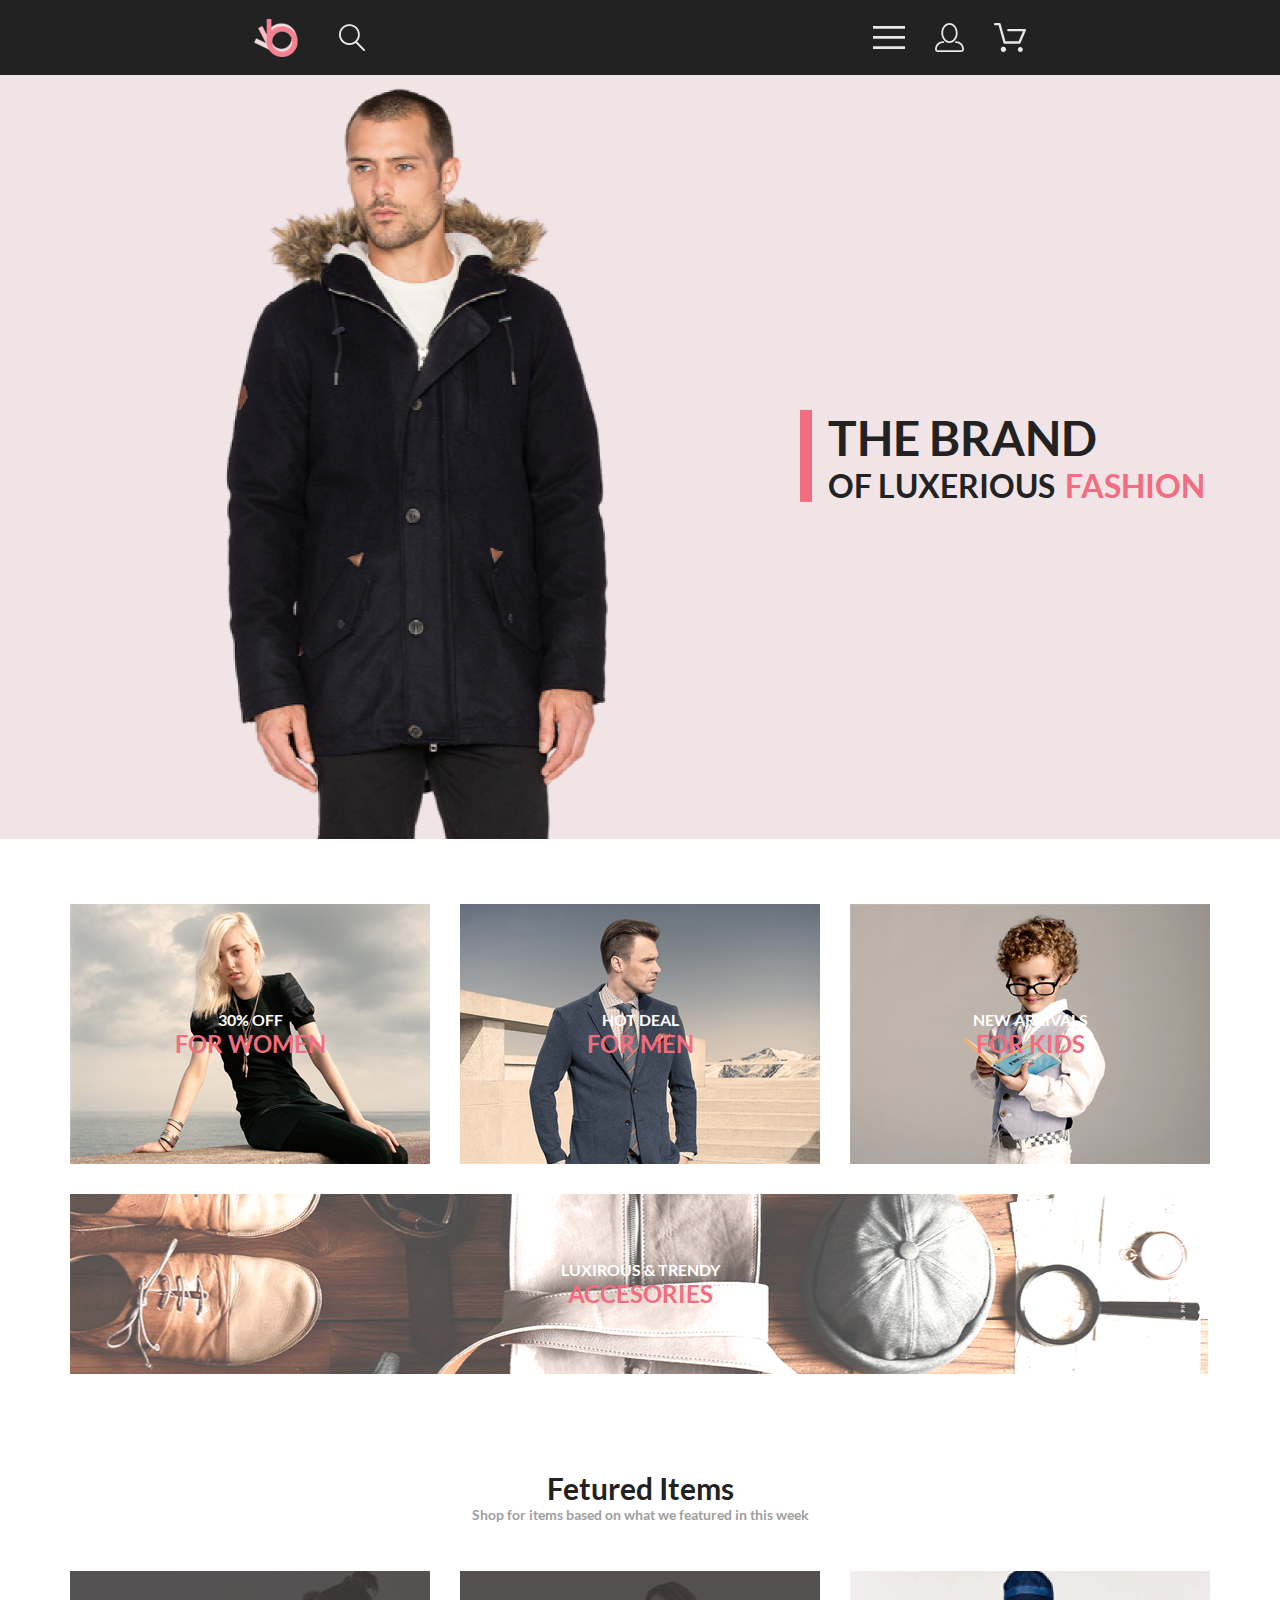
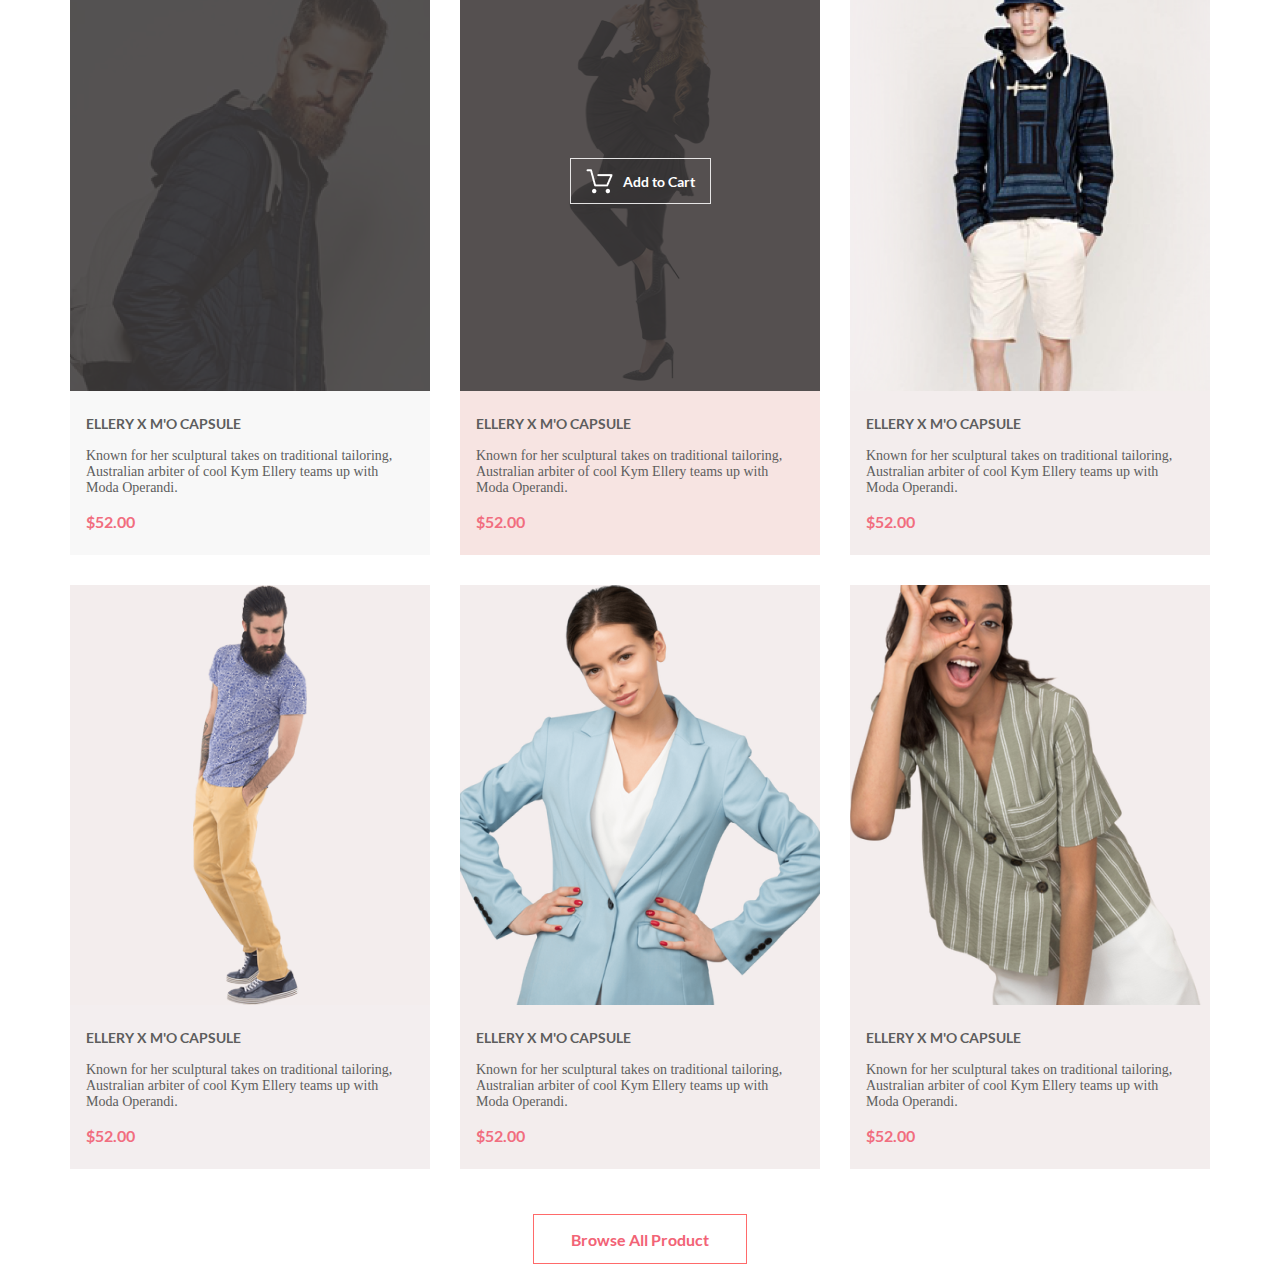
==== Lesson8_DZ/index.html @ 222495f1 "на доработку" ====
<!DOCTYPE html>
<html lang="en">

<head>
    <meta charset="UTF-8">
    <meta name="viewport" content="width=device-width, initial-scale=1.0">
    <link rel="stylesheet" href="./style.css">
    <title>Урок 6. Основы создания адаптивного сайта ч.1</title>
</head>

<body>
    <div class="center">
        <div class="header">
            <div class="logo">
                <img src="./img/Group 2.png" alt="Group">
                <img src="./img/Forma 1.png" alt="Forma">
            </div>
            <div class="profile">
                <svg xmlns="http://www.w3.org/2000/svg" width="32" height="23" viewBox="0 0 32 23" fill="none">
                    <path d="M0 23V20.31H32V23H0ZM0 12.76V10.07H32V12.76H0ZM0 2.69V0H32V2.69H0Z" fill="#E8E8E8" />
                </svg>
                <svg class="mobile_none" xmlns="http://www.w3.org/2000/svg" width="29" height="29" viewBox="0 0 29 29" fill="none">
                    <path
                        d="M14.5 19.937C19 19.937 22.656 15.464 22.656 9.968C22.656 4.472 19 0 14.5 0C13.3631 0.0217413 12.2463 0.303398 11.2351 0.823397C10.2239 1.34339 9.34507 2.08794 8.66602 3C7.12663 4.99573 6.30819 7.45381 6.34399 9.974C6.34399 15.465 10 19.937 14.5 19.937ZM14.5 1.813C18 1.813 20.844 5.472 20.844 9.969C20.844 14.466 17.998 18.125 14.5 18.125C11.002 18.125 8.15603 14.465 8.15503 9.969C8.15403 5.473 11 1.813 14.5 1.813ZM20.844 18.125C20.6036 18.125 20.373 18.2205 20.203 18.3905C20.033 18.5605 19.9375 18.7911 19.9375 19.0315C19.9375 19.2719 20.033 19.5025 20.203 19.6725C20.373 19.8425 20.6036 19.938 20.844 19.938C22.526 19.9399 24.1386 20.6088 25.3279 21.7982C26.5172 22.9875 27.1861 24.6 27.188 26.282C27.1875 26.5221 27.0918 26.7523 26.922 26.9221C26.7522 27.0918 26.5221 27.1875 26.282 27.188H2.71997C2.47985 27.1875 2.24975 27.0918 2.07996 26.9221C1.91016 26.7523 1.81449 26.5221 1.81396 26.282C1.81608 24.6001 2.48517 22.9877 3.67444 21.7985C4.86371 20.6092 6.47608 19.9401 8.15796 19.938C8.39824 19.938 8.62868 19.8425 8.79858 19.6726C8.96849 19.5027 9.06396 19.2723 9.06396 19.032C9.06396 18.7917 8.96849 18.5613 8.79858 18.3914C8.62868 18.2215 8.39824 18.126 8.15796 18.126C5.99541 18.1279 3.92201 18.9875 2.39258 20.5164C0.863144 22.0453 0.00264777 24.1185 0 26.281C0.000794067 27.0019 0.287502 27.693 0.797241 28.2027C1.30698 28.7125 1.99811 28.9992 2.71899 29H26.282C27.0027 28.9989 27.6936 28.7121 28.2031 28.2024C28.7126 27.6927 28.9992 27.0017 29 26.281C28.9974 24.1187 28.1372 22.0457 26.6083 20.5168C25.0793 18.9878 23.0063 18.1276 20.844 18.125Z"
                        fill="#E8E8E8" />
                </svg>
                <svg class="mobile_none" xmlns="http://www.w3.org/2000/svg" width="32" height="29" viewBox="0 0 32 29" fill="none">
                    <path
                        d="M26.1998 29C25.5521 28.9738 24.9404 28.6948 24.4961 28.2227C24.0518 27.7506 23.8103 27.1232 23.8234 26.475C23.8365 25.8269 24.1032 25.2097 24.5662 24.7559C25.0292 24.3022 25.6516 24.048 26.2999 24.048C26.9482 24.048 27.5706 24.3022 28.0336 24.7559C28.4966 25.2097 28.7633 25.8269 28.7764 26.475C28.7895 27.1232 28.5479 27.7506 28.1036 28.2227C27.6593 28.6948 27.0477 28.9738 26.3999 29H26.1998ZM6.75183 26.32C6.75183 25.79 6.90901 25.2718 7.20349 24.8311C7.49797 24.3904 7.91654 24.0469 8.40625 23.844C8.89596 23.6412 9.43484 23.5881 9.95471 23.6915C10.4746 23.7949 10.9521 24.0502 11.3269 24.425C11.7017 24.7998 11.957 25.2773 12.0604 25.7972C12.1638 26.317 12.1107 26.8559 11.9078 27.3456C11.705 27.8353 11.3615 28.2539 10.9208 28.5483C10.4801 28.8428 9.96194 29 9.43188 29C9.07977 29.0003 8.73102 28.9311 8.40564 28.7966C8.08026 28.662 7.7846 28.4646 7.53552 28.2158C7.28645 27.9669 7.08891 27.6713 6.9541 27.3461C6.81929 27.0208 6.74988 26.6721 6.74988 26.32H6.75183ZM10.5519 20.686C10.2924 20.6868 10.0398 20.6024 9.83301 20.4457C9.62617 20.2891 9.47648 20.0689 9.40686 19.819L4.57385 2.36401H1.18091C0.867422 2.36401 0.566761 2.23947 0.345093 2.01781C0.123425 1.79614 -0.00109863 1.49549 -0.00109863 1.18201C-0.00109863 0.868519 0.123425 0.567873 0.345093 0.346205C0.566761 0.124537 0.867422 5.81268e-06 1.18091 5.81268e-06H5.46191C5.7214 -0.00080736 5.97394 0.0837201 6.18066 0.240568C6.38739 0.397416 6.53674 0.617884 6.60583 0.868006L11.4388 18.323H24.6168L28.9999 8.27501H14.3999C14.2417 8.27961 14.0843 8.25242 13.9368 8.19507C13.7893 8.13771 13.6548 8.05134 13.5413 7.94108C13.4277 7.83082 13.3375 7.69891 13.2759 7.55315C13.2143 7.40739 13.1825 7.25075 13.1825 7.0925C13.1825 6.93426 13.2143 6.77762 13.2759 6.63186C13.3375 6.4861 13.4277 6.35419 13.5413 6.24393C13.6548 6.13367 13.7893 6.0473 13.9368 5.98994C14.0843 5.93259 14.2417 5.90541 14.3999 5.91001H30.8129C31.0086 5.90996 31.2011 5.95866 31.3733 6.05172C31.5454 6.14478 31.6917 6.27926 31.7988 6.44301C31.9067 6.60729 31.9723 6.79569 31.9897 6.99145C32.0072 7.18721 31.976 7.38424 31.8989 7.565L26.4939 19.977C26.4015 20.1876 26.2499 20.3668 26.0574 20.4927C25.8649 20.6186 25.6399 20.6858 25.4099 20.686H10.5519Z"
                        fill="#E8E8E8" />
                </svg>
            </div>
        </div>
        <div class="brand">
            <div class="preview mobile_none">
                
            </div>
            <div class="description">
                <div class="line">
                    <img src="./img/Rectangle 16 copy.png" alt="Rectangle">
                </div>
                <div class="center_brand_text">
                    <div class="brand_text ">
                        THE BRAND
                    </div>
                    <div class="LUXERIOUS_text">
                        OF LUXERIOUS<p class="FASHION_text"> FASHION</p>
                    </div>
                </div>
            </div>
        </div>
        <div class="content_offer">
            <div class="content_offer_groups1">
                30% OFF <p class="content_offer_groups_text">FOR WOMEN</p>
            </div>
            <div class="content_offer_groups2">
                HOT DEAL <p class="content_offer_groups_text">FOR MEN</p>
            </div>
            <div class="content_offer_groups3">
                NEW ARRIVALS <p class="content_offer_groups_text">FOR KIDS</p>
            </div>
            <div class="content_offer_groups4">
                LUXIROUS & TRENDY <p class="content_offer_groups_text">ACCESORIES</p>
            </div>
        </div>
        <div class="offer">
            <div class="offer_title">
                <p class="offer_title_text">
                    Fetured Items
                </p>
                <p class="offer_title_text2">
                    Shop for items based on what we featured in this week
                </p>
            </div>
            <div class="offer_content_center">
                <div class="offer_content">
                    <div class="offer_content_price">
                        <img src="./img/Rectangle15copy.png" alt="Layer51">
                        <p class="offer_content_price_img"></p>
                        
                    </div>
                    <div class="offer_content_price_title">
                        ELLERY X M'O CAPSULE
                    </div>
                    <div class="offer_content_price_discreption">
                        Known for her sculptural takes on traditional tailoring, Australian arbiter of cool Kym Ellery
                        teams up with Moda
                        Operandi.
                    </div>
                    <div class="offer_content_price_total">
                        $52.00
                    </div>
                </div>
                <div class="offer_content2">
                    <div class="offer_content_price2">
                        <img src="./img/Layer51.png" alt="Layer51">
                        <p class="offer_content_price_img"></p>
                        
                        <p class="offer_content_price_cart">
                            <img src="./img/Forma1copy.png" alt="Forma1copy">
                            Add to Cart</p>
                    </div>
                    <div class="offer_content_price_title">
                        ELLERY X M'O CAPSULE
                    </div>
                    <div class="offer_content_price_discreption">
                        Known for her sculptural takes on traditional tailoring, Australian arbiter of cool Kym Ellery
                        teams up with Moda
                        Operandi.
                    </div>
                    <div class="offer_content_price_total">
                        $52.00
                    </div>
                </div>
                <div class="offer_content3">
                    <div class="offer_content_price">
                        <img src="./img/Rectangle15copy(2).png" alt="Rectangle15copy">
                    </div>
                    <div class="offer_content_price_title">
                        ELLERY X M'O CAPSULE
                    </div>
                    <div class="offer_content_price_discreption">
                        Known for her sculptural takes on traditional tailoring, Australian arbiter of cool Kym Ellery
                        teams up with Moda
                        Operandi.
                    </div>
                    <div class="offer_content_price_total">
                        $52.00
                    </div>
                </div>
                <div class="offer_content4">
                    <div class="offer_content_price">
                        <img src="./img/Rectangle152.png" alt="Rectangle15copy">
                    </div>
                    <div class="offer_content_price_title">
                        ELLERY X M'O CAPSULE
                    </div>
                    <div class="offer_content_price_discreption">
                        Known for her sculptural takes on traditional tailoring, Australian arbiter of cool Kym Ellery
                        teams up with Moda
                        Operandi.
                    </div>
                    <div class="offer_content_price_total">
                        $52.00
                    </div>
                </div>
                <div class="offer_content5">
                    <div class="offer_content_price">
                        <img src="./img/Rectangle153.png" alt="Rectangle15copy">
                    </div>
                    <div class="offer_content_price_title">
                        ELLERY X M'O CAPSULE
                    </div>
                    <div class="offer_content_price_discreption">
                        Known for her sculptural takes on traditional tailoring, Australian arbiter of cool Kym Ellery
                        teams up with Moda
                        Operandi.
                    </div>
                    <div class="offer_content_price_total">
                        $52.00
                    </div>
                </div>
                <div class="offer_content6">
                    <div class="offer_content_price">
                        <img src="./img/Rectangle154.png" alt="Rectangle15copy">
                    </div>
                    <div class="offer_content_price_title">
                        ELLERY X M'O CAPSULE
                    </div>
                    <div class="offer_content_price_discreption">
                        Known for her sculptural takes on traditional tailoring, Australian arbiter of cool Kym Ellery
                        teams up with Moda
                        Operandi.
                    </div>
                    <div class="offer_content_price_total">
                        $52.00
                    </div>
                </div>
                <div class="all_products">
                    Browse All Product
                </div>
            </div>
        </div>
    </div>
</body>

</html>
---- Lesson8_DZ/style.css ----
* {
    margin: 0;
    padding: 0;
}

@font-face {
    font-family: "Lato";
    src: url("./fonts/Lato-Bold.ttf") format("truetype");
    font-style: normal;
}

.center {
    padding-right: calc(50% - 800px);
    padding-left: calc(50% - 800px);
}

/*---beginning--- Header---*/
.header {
    display: flex;
    align-items: center;
    background-color: #222;
    height: 75px;
    justify-content: space-around;
}

.logo {
    display: flex;
    justify-content: flex-start;
    align-items: center;
    gap: 41px;
}

.profile {
    display: flex;
    align-items: center;
    gap: 30px;
}

/*---END---Header---*/
/*---beginning---brand---*/

.brand {
    display: flex;
    background-color: #F1E4E6;
    align-items: center;
}

.preview {
    width: 800px;
    height: 764px;
    background-image: url(./img/Layer_57-removebg-preview.png);
}

.description {
    display: flex;
    height: 92px;
    width: 405px;
    align-items: center;
    gap: 16px;
}

.brand_text {
    width: 377px;
    color: #222;
    font-family: Lato;
    font-size: 48px;
    font-style: normal;
    font-weight: 900;
}

.LUXERIOUS_text {
    display: flex;
    color: #222;
    font-family: Lato;
    font-size: 32px;
    font-style: normal;
    font-weight: 700;
    justify-content: space-between;
}

.FASHION_text {
    color: #F16D7F;
    font-family: Lato;
    font-size: 32px;
    font-style: normal;
    font-weight: 700;
}

/*---END---brand---*/
/*---Beginning---content_offer---*/

.content_offer {
    display: flex;
    align-items: center;
    flex-wrap: wrap;
    justify-content: center;
    padding-top: 65px;
    gap: 30px;
}

.content_offer_groups1 {
    display: flex;
    background-image: url(./img/Layer43.png);
    background-repeat: no-repeat;
    width: 360px;
    height: 260px;
    align-items: center;
    flex-direction: column;
    color: #FFF;
    text-align: center;
    font-family: Lato;
    font-size: 16px;
    font-style: normal;
    font-weight: 400;
    justify-content: center;
}

.content_offer_groups_text {
    color: #F16D7F;
    font-family: Lato;
    font-size: 24px;
    font-style: normal;
    font-weight: 700;
}

.content_offer_groups2 {
    display: flex;
    background-image: url(./img/Rectangle30.png);
    background-repeat: no-repeat;
    width: 360px;
    height: 260px;
    align-items: center;
    flex-direction: column;
    color: #FFF;
    text-align: center;
    font-family: Lato;
    font-size: 16px;
    font-style: normal;
    font-weight: 400;
    justify-content: center;
}

.content_offer_groups3 {
    display: flex;
    background-image: url(./img/Rectangle31.png);
    background-repeat: no-repeat;
    width: 360px;
    height: 260px;
    align-items: center;
    flex-direction: column;
    color: #FFF;
    text-align: center;
    font-family: Lato;
    font-size: 16px;
    font-style: normal;
    font-weight: 400;
    justify-content: center;
}

.content_offer_groups4 {
    display: flex;
    background-image: url(./img/Rectangle20.png);
    background-repeat: no-repeat;
    width: 1140px;
    height: 180px;
    align-items: center;
    flex-direction: column;
    color: #FFF;
    text-align: center;
    font-family: Lato;
    font-size: 16px;
    font-style: normal;
    font-weight: 400;
    justify-content: center;
}

/*---END---content_offer---*/
/*---Beginning---offer---*/

.offer {
    display: flex;
    padding-top: 96px;
    flex-direction: column;
    align-items: center;
}

.offer_title {
    font-size: 30px;
    font-weight: 400;
    padding-bottom: 48px;
}

.offer_title_text {
    display: flex;
    justify-content: center;
    color: #222;
    font-family: Lato;
}

.offer_title_text2 {
    color: #9F9F9F;
    font-family: Lato;
    font-size: 14px;
    font-weight: 400;
}

.offer_content_center {
    display: flex;
    flex-wrap: wrap;
    justify-content: center;
    gap: 30px;
    width: 1200px;
}

.offer_content_price2 {
    height: 420px;
    display: flex;
    justify-content: center;
    align-items: center;
}

.offer_content_price_img {
    width: 360px;
    height: 420px;
    position: absolute;
    background-image: url(./img/tablet/Rectangle15.png);
}

.offer_content_price_cart {
    display: flex;
    align-items: center;
    color: #ffffff;
    font-family: Lato;
    font-size: 14px;
    font-weight: 400;
    border: 1px solid rgb(255 255 255 / 86%);
    width: 139px;
    height: 44px;
    position: absolute;
    justify-content: center;
    gap: 10px;
}

.offer_content {
    display: flex;
    width: 360px;
    background-color: #F8F8F8;
    ;
    flex-direction: column;
}

.offer_content2 {
    display: flex;
    width: 360px;
    background-color: #F7E4E2;
    flex-direction: column;
}

.offer_content3 {
    display: flex;
    width: 360px;
    background-color: #F3EDED;
    flex-direction: column;
}

.offer_content4 {
    display: flex;
    width: 360px;
    background-color: #F3EEEF;
    flex-direction: column;
}

.offer_content5 {
    display: flex;
    width: 360px;
    background-color: #F3EDED;
    flex-direction: column;
}

.offer_content6 {
    display: flex;
    width: 360px;
    background-color: #F3EDED;
    flex-direction: column;
}

.offer_content_price {
    height: 420px;
    display: flex;
    justify-content: center;
}


.offer_content_price_title {
    color: #5D5D5D;
    font-family: Lato;
    font-size: 14px;
    font-weight: 300;
    margin-left: 16px;
    margin-top: 24px;
}

.offer_content_price_discreption {
    color: #5D5D5D;
    font-size: 14px;
    margin: 16px 16px 16px 16px;
}

.offer_content_price_total {
    color: #F16D7F;
    font-family: Lato;
    font-size: 16px;
    margin-left: 16px;
    margin-bottom: 24px;
}

.all_products {
    display: flex;
    width: 212px;
    height: 48px;
    color: #F26376;
    font-family: Lato;
    font-size: 16px;
    font-weight: 400;
    margin: 15px 39px 15px 39px;
    border: 1px solid #FF6A6A;
    align-items: center;
    justify-content: center;
}

/*---END---offer---*/
/*--- Beginning---планшет версия---*/

@media (min-width: 768px) and (max-width: 1024px) {
    .center {
        padding-right: calc(50% - 512px);
        padding-left: calc(50% - 512px);
    }

    .header {
        display: flex;
        justify-content: space-around;
    }

    .profile {
        display: flex;
        height: 368px;
        align-items: center;
        justify-content: center;
    }

    .description {
        width: 290px;
    }

    .brand {
        display: flex;
        background-color: #F1E4E6;
        align-items: center;
        justify-content: center;
    }

    .center_brand_text {
        width: 368px;
    }

    .preview {
        display: flex;
        background-image: url(./img/tablet/Layer_57-removebg-preview.png);
        width: 386px;
        height: 368px;
        align-items: center;
        justify-content: center;
    }

    .center_brand_text {
        width: 290px;
    }

    .brand_text {
        color: #222;
        width: 290px;
        font-family: Lato;
        font-size: 44px;
        font-weight: 900;
    }

    .LUXERIOUS_text {
        display: flex;
        color: #222;
        font-family: Lato;
        font-size: 24px;
        font-style: normal;
        font-weight: 700;
        justify-content: flex-start;
        gap: 10px;
    }

    .FASHION_text {
        color: #F16D7F;
        font-family: Lato;
        font-size: 24px;
        font-style: normal;
        font-weight: 700;
    }

    .content_offer {
        display: flex;
        padding-top: 65px;
        gap: 19px;
        flex-wrap: wrap;
    }

    .offer_content_price2 {
        height: 420px;
        display: flex;
        justify-content: center;
        align-items: center;
    }

    .offer_content_price_img {
        width: 360px;
        height: 420px;
        position: absolute;
        background-image: url(./img/tablet/Rectangle15.png);
    }

    .offer_content_price_cart {
        display: flex;
        align-items: center;
        color: #ffffff;
        font-family: Lato;
        font-size: 14px;
        font-weight: 400;
        border: 1px solid rgb(255 255 255 / 86%);
        width: 139px;
        height: 44px;
        position: absolute;
        justify-content: center;
        gap: 10px;
    }

    .content_offer_groups1 {
        display: flex;
        background-image: url(./img/tablet/Layer43.png);
        background-repeat: no-repeat;
        width: 233px;
        height: 160px;
        align-items: center;
        flex-direction: column;
        color: #FFF;
        text-align: center;
        font-family: Lato;
        font-size: 16px;
        font-style: normal;
        font-weight: 400;
        justify-content: center;
    }

    .content_offer_groups2 {
        display: flex;
        background-image: url(./img/tablet/Rectangle30.png);
        background-repeat: no-repeat;
        width: 233px;
        height: 160px;
        align-items: center;
        flex-direction: column;
        color: #FFF;
        text-align: center;
        font-family: Lato;
        font-size: 16px;
        font-style: normal;
        font-weight: 400;
        justify-content: center;
    }

    .content_offer_groups3 {
        display: flex;
        background-image: url(./img/tablet/Rectangle301.png);
        background-repeat: no-repeat;
        width: 233px;
        height: 160px;
        align-items: center;
        flex-direction: column;
        color: #FFF;
        text-align: center;
        font-family: Lato;
        font-size: 16px;
        font-style: normal;
        font-weight: 400;
        justify-content: center;
    }

    .content_offer_groups4 {
        display: flex;
        background-image: url(./img/tablet/Rectangle20.png);
        background-repeat: no-repeat;
        width: 735px;
        height: 117px;
        align-items: center;
        flex-direction: column;
        color: #FFF;
        text-align: center;
        font-family: Lato;
        font-size: 16px;
        font-style: normal;
        font-weight: 400;
        justify-content: center;
    }

    .offer_content_center {
        display: flex;
        flex-wrap: wrap;
        justify-content: center;
        gap: 14px;
        width: 100%;
    }

    .offer_content {
        width: 360px;
        background-color: #F8F8F8;
    }
}

/*--- END --- планшет версия ---*/
/*--- Beginning --- телефонная версия ---*/

@media (min-width: 320px) and (max-width: 767px) {
    .center {
        padding-right: calc(50% - 383.5px);
        padding-left: calc(50% - 383.5px);
    }

    .mobile_none {
        display: none;
    }

    .description {
        display: flex;
        width: 100%;
        height: 363px;
        font-family: Lato;
        font-size: 38px;
        color: #222;
        font-weight: 900;
        justify-content: center;
    }

    .LUXERIOUS_text {
        display: flex;
        color: #222;
        font-family: Lato;
        font-size: 20px;
        font-weight: 700;
        justify-content: flex-start;
        gap: 10px;
    }

    .FASHION_text {
        color: #F16D7F;
        font-family: Lato;
        font-size: 20px;
        font-weight: 700;
    }

    .content_offer_groups1 {
        display: flex;
        background-image: url(./img/Layer43.png);
        background-repeat: no-repeat;
        width: 343px;
        height: 247px;
        align-items: center;
        flex-direction: column;
        color: #FFF;
        text-align: center;
        font-family: Lato;
        font-size: 16px;
        font-style: normal;
        font-weight: 400;
        justify-content: center;
    }

    .content_offer_groups2 {
        display: flex;
        background-image: url(./img/Rectangle30.png);
        background-repeat: no-repeat;
        width: 343px;
        height: 247px;
        align-items: center;
        flex-direction: column;
        color: #FFF;
        text-align: center;
        font-family: Lato;
        font-size: 16px;
        font-weight: 400;
        justify-content: center;
    }

    .content_offer_groups3 {
        display: flex;
        background-image: url(./img/Rectangle31.png);
        background-repeat: no-repeat;
        width: 343px;
        height: 247px;
        align-items: center;
        flex-direction: column;
        color: #FFF;
        text-align: center;
        font-family: Lato;
        font-size: 16px;
        font-weight: 400;
        justify-content: center;
    }

    .content_offer_groups4 {
        display: flex;
        background-image: url(./phone/Layer45.png);
        background-repeat: no-repeat;
        width: 343px;
        height: 111px;
        align-items: center;
        flex-direction: column;
        color: #FFF;
        text-align: center;
        font-family: Lato;
        font-size: 16px;
        font-weight: 400;
        justify-content: center;
    }

    .offer_title_text {
        display: flex;
        justify-content: center;
        color: #222;
        font-family: Lato;
        font-size: 30px;
        font-weight: 400;
    }

    .offer_title_text2 {
        color: #9F9F9F;
        font-family: Lato;
        font-size: 13px;
        font-weight: 400;
    }

    .offer_content_center {
        display: flex;
        flex-wrap: wrap;
        justify-content: center;
        width: 100%;
    }

    .offer_content_price {
        height: 400px;
        width: 320px;
    }

    .offer_content_price img {
        width: 320px;
        height: auto;
    }
    .offer_content{
        width: 320px;
    }
}
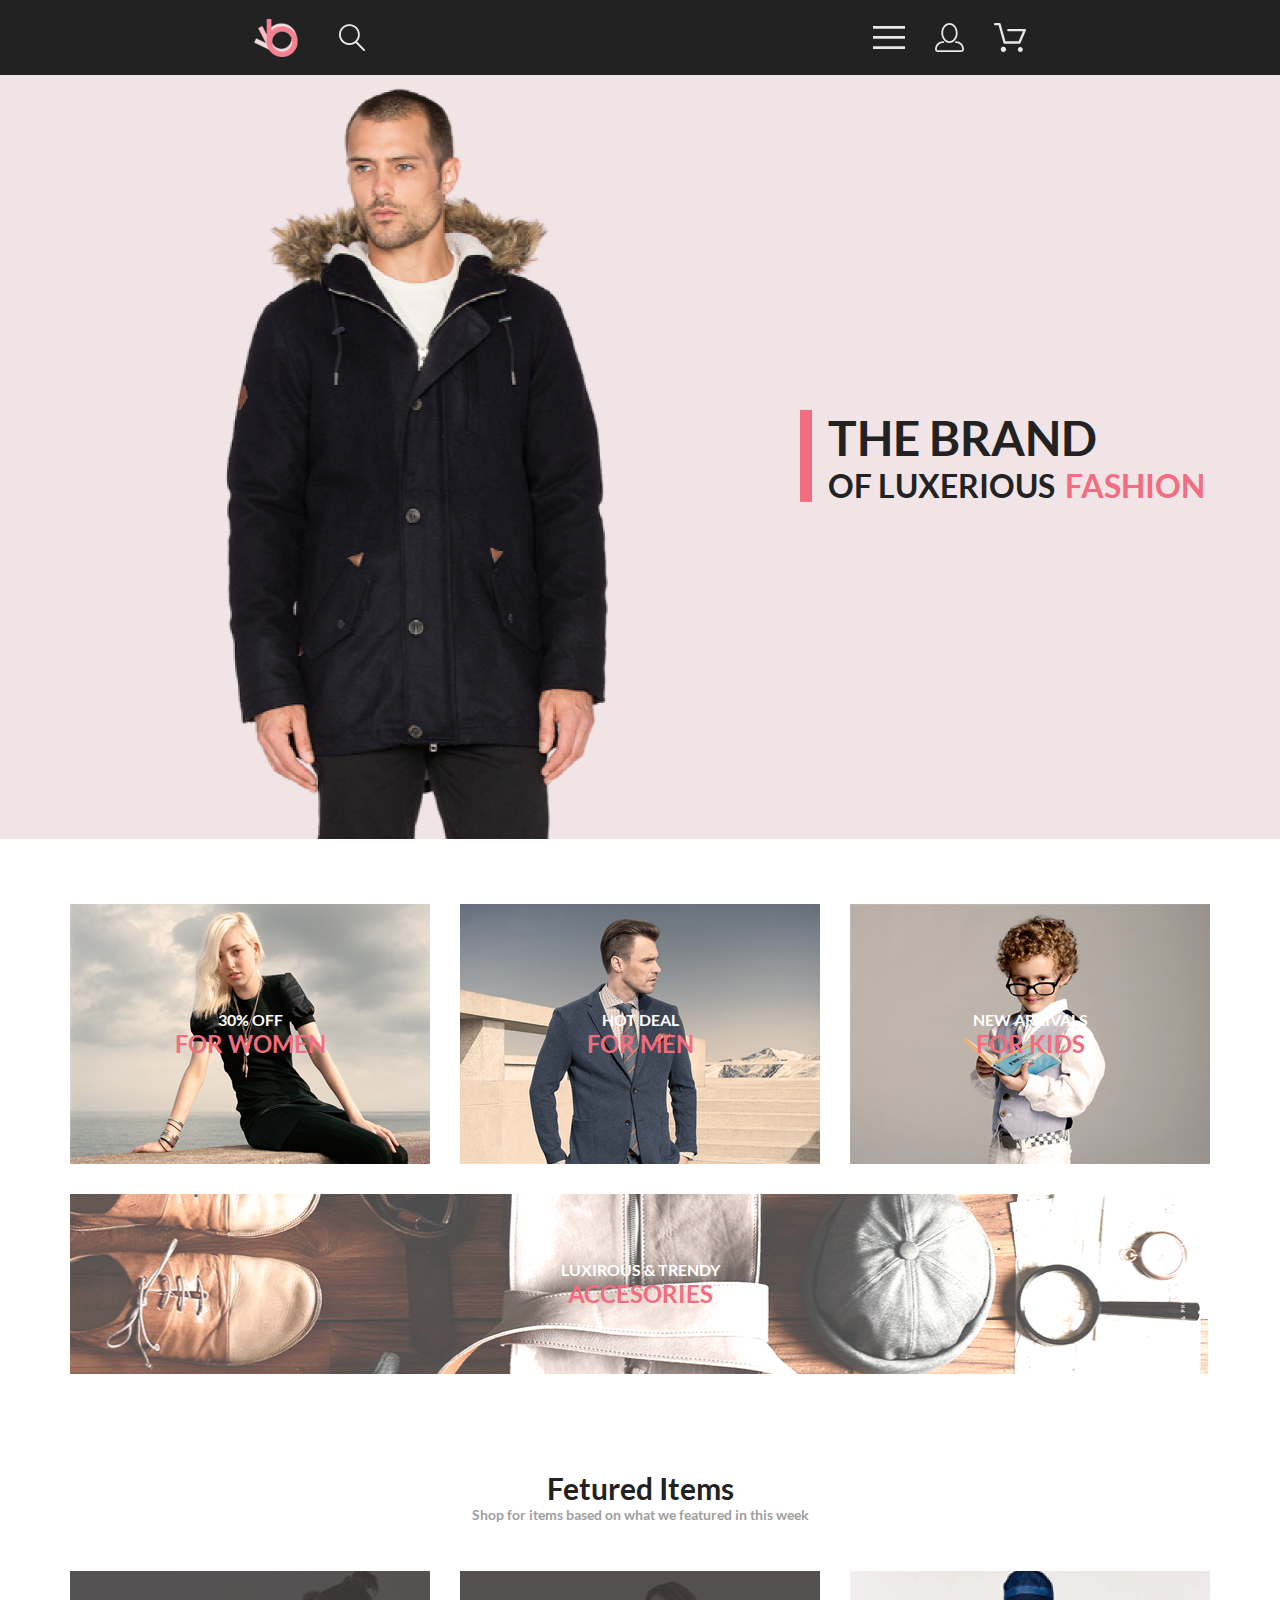
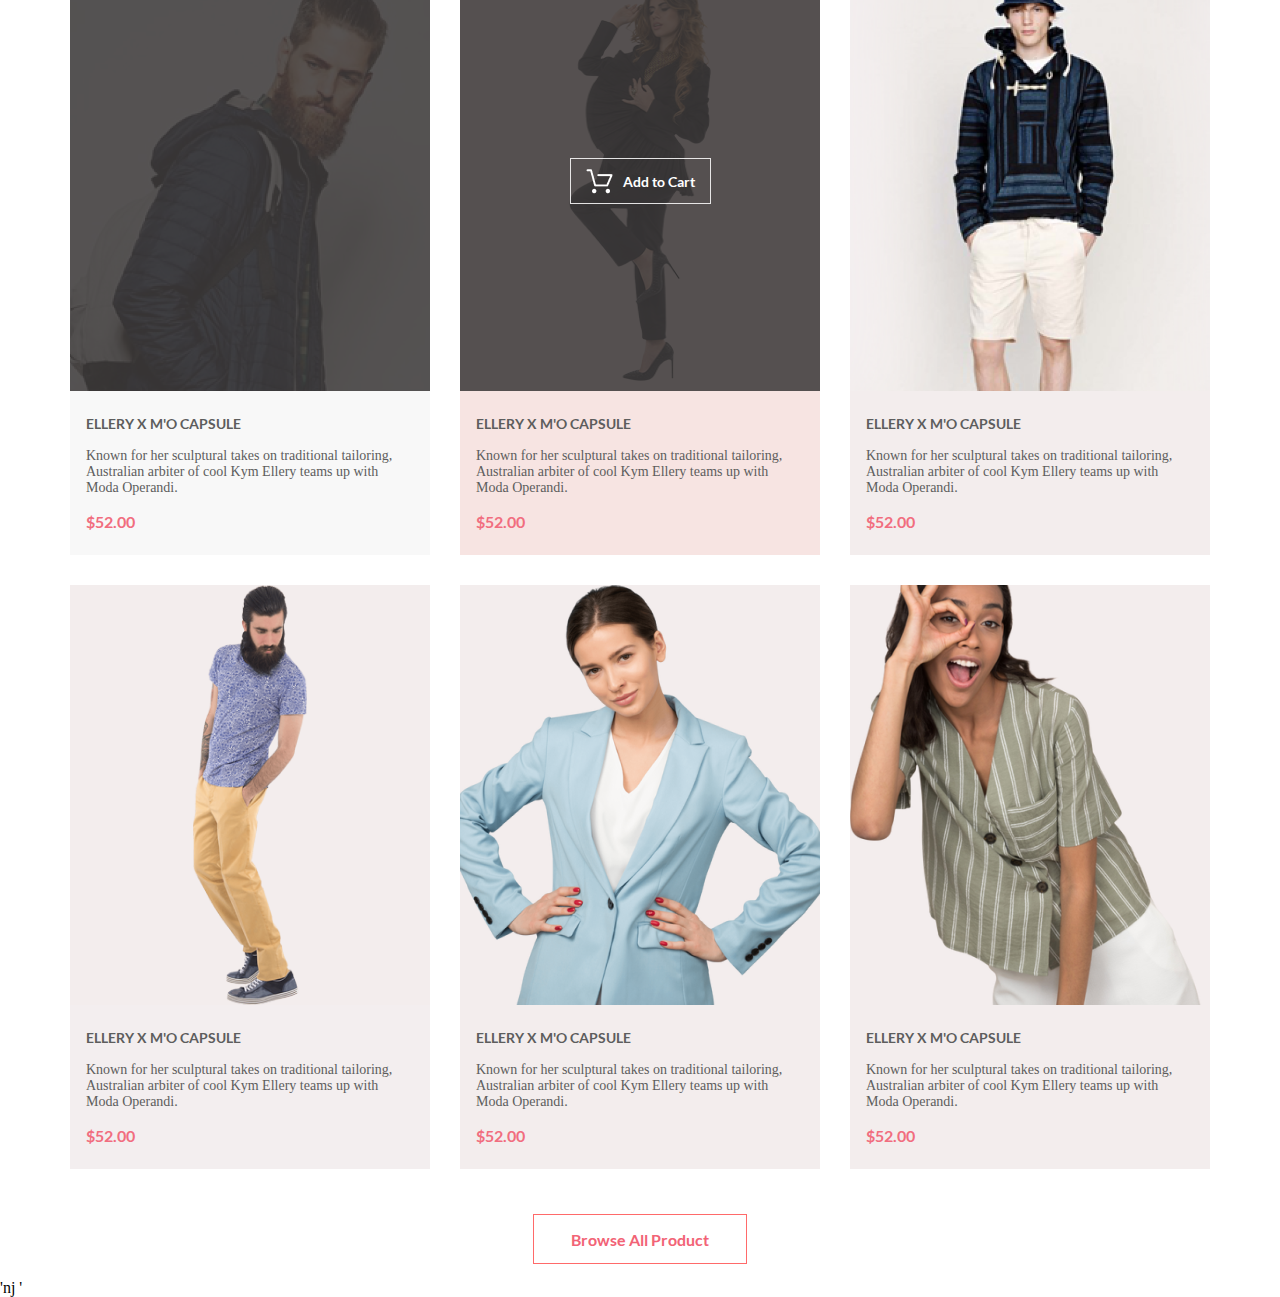
==== commit 23e74d1c: "test" ====
--- a/Lesson8_DZ/index.html
+++ b/Lesson8_DZ/index.html
@@ -184,4 +184,6 @@
     </div>
 </body>
 
-</html>+</html>
+
+'nj '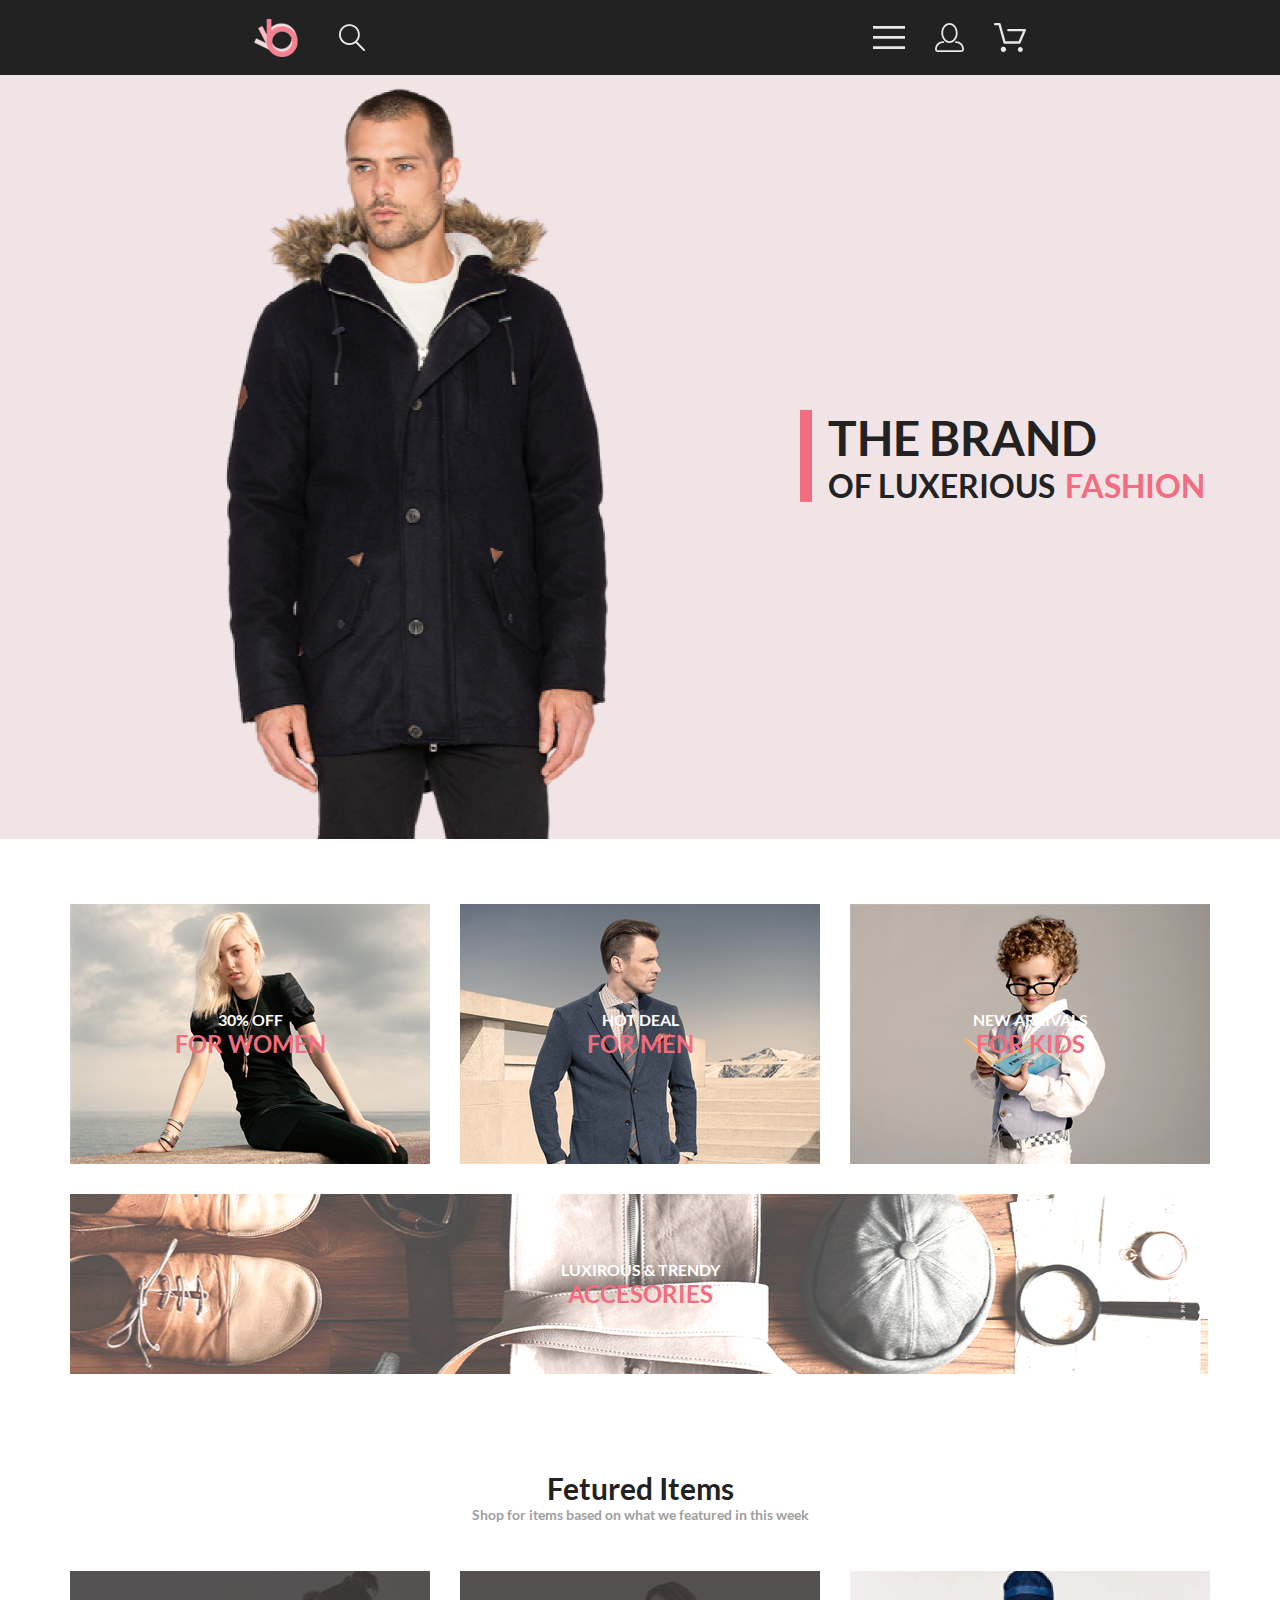
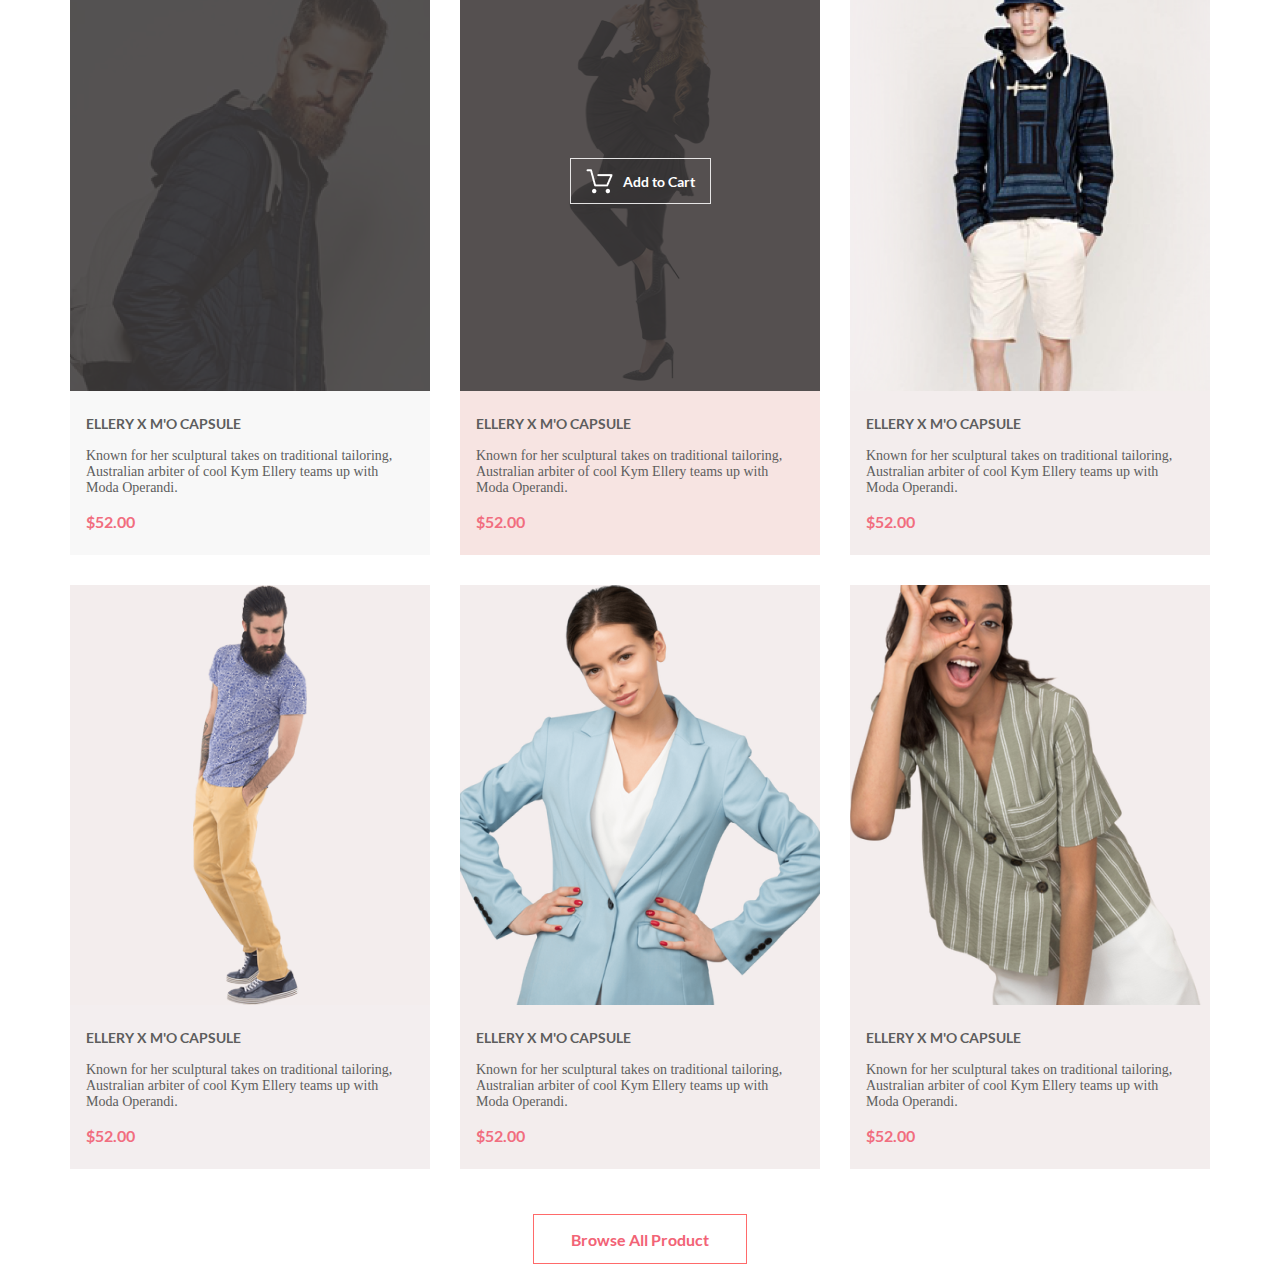
==== commit 8a5eaca7: "test" ====
--- a/Lesson8_DZ/index.html
+++ b/Lesson8_DZ/index.html
@@ -184,6 +184,4 @@
     </div>
 </body>
 
-</html>
-
-'nj '+</html>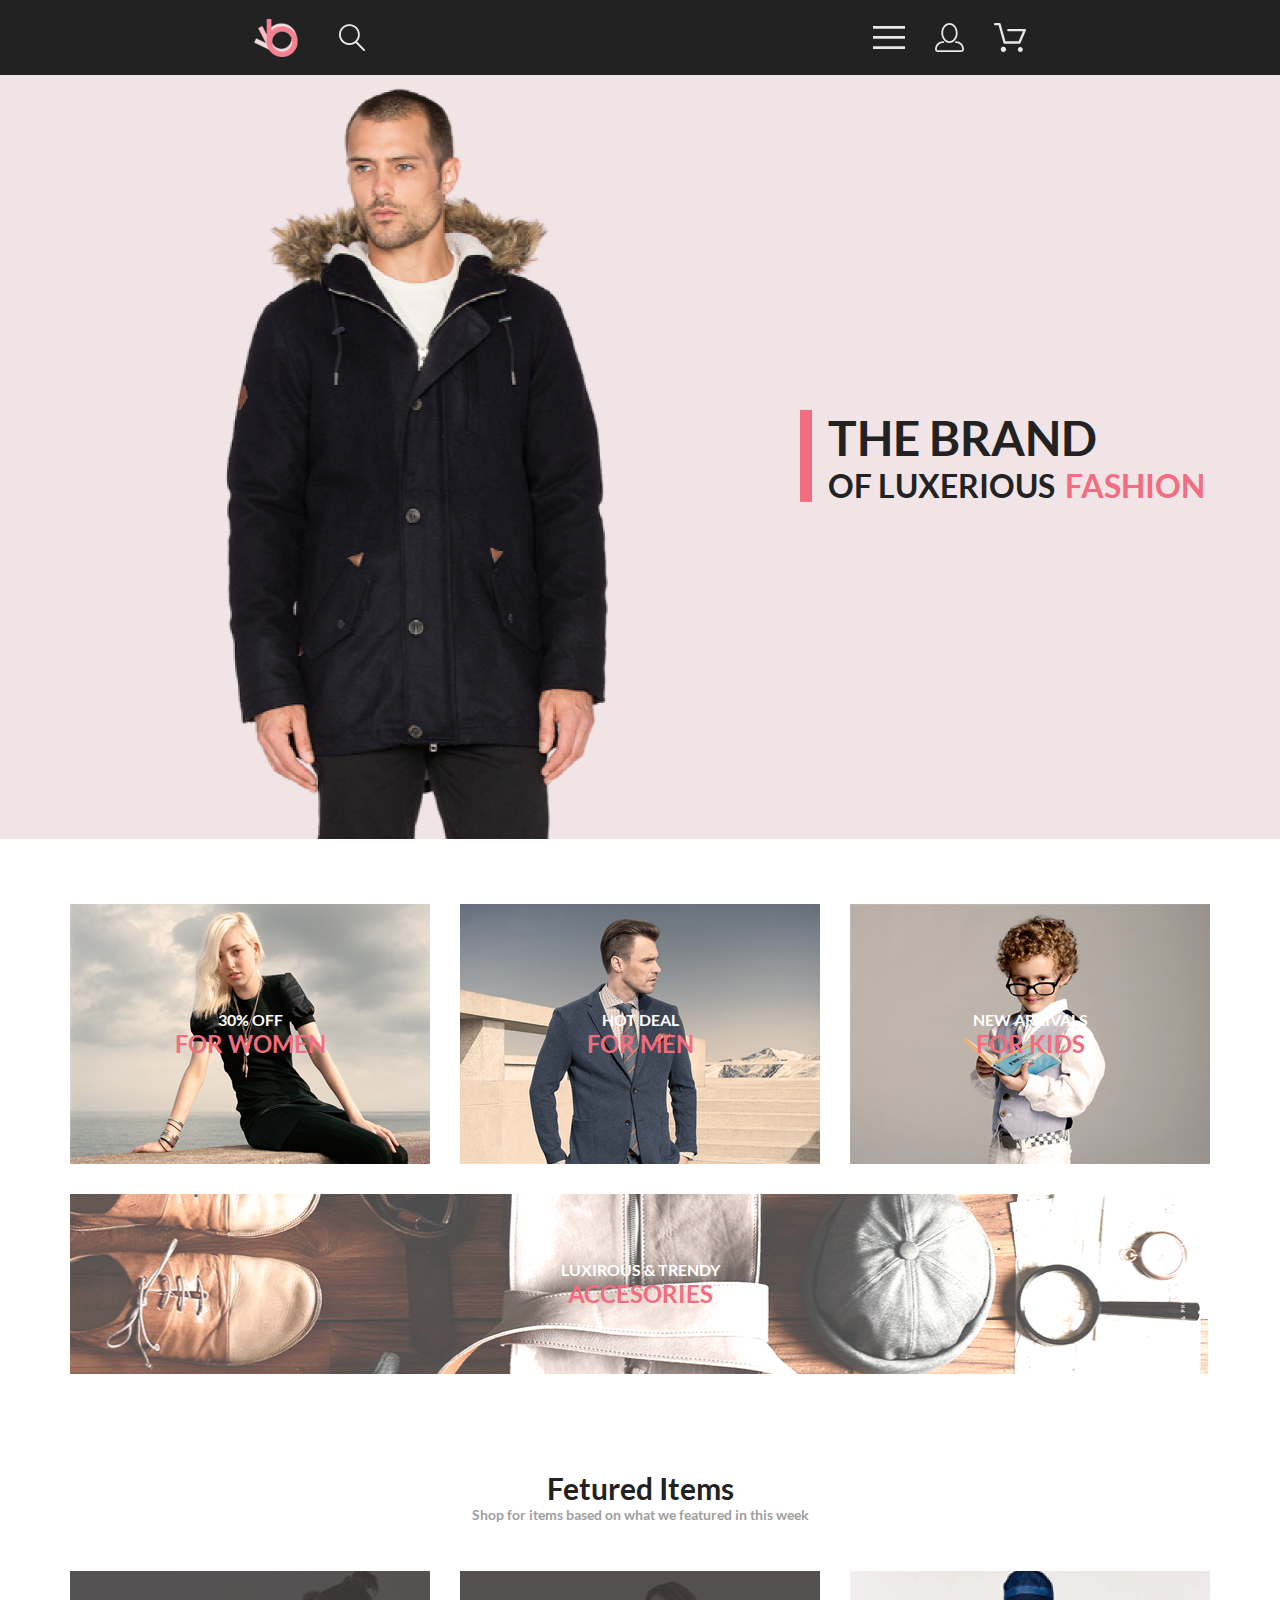
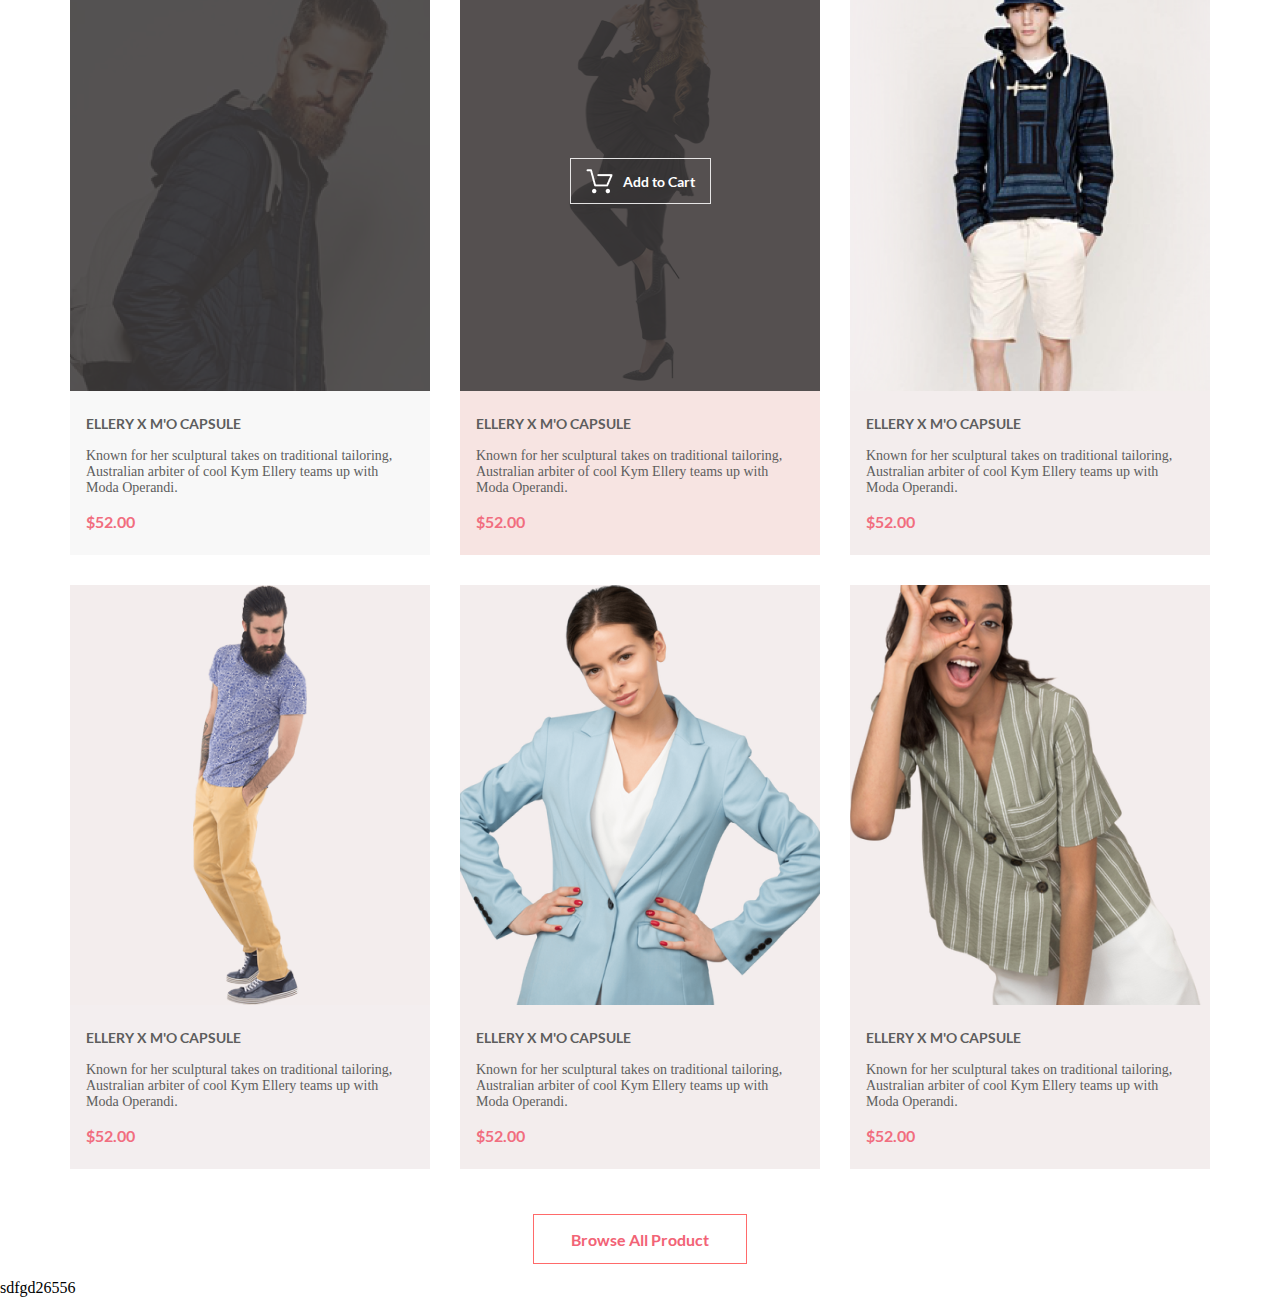
==== commit 0de9cca5: "34" ====
--- a/Lesson8_DZ/index.html
+++ b/Lesson8_DZ/index.html
@@ -184,4 +184,6 @@
     </div>
 </body>
 
-</html>+</html>
+
+sdfgd26556
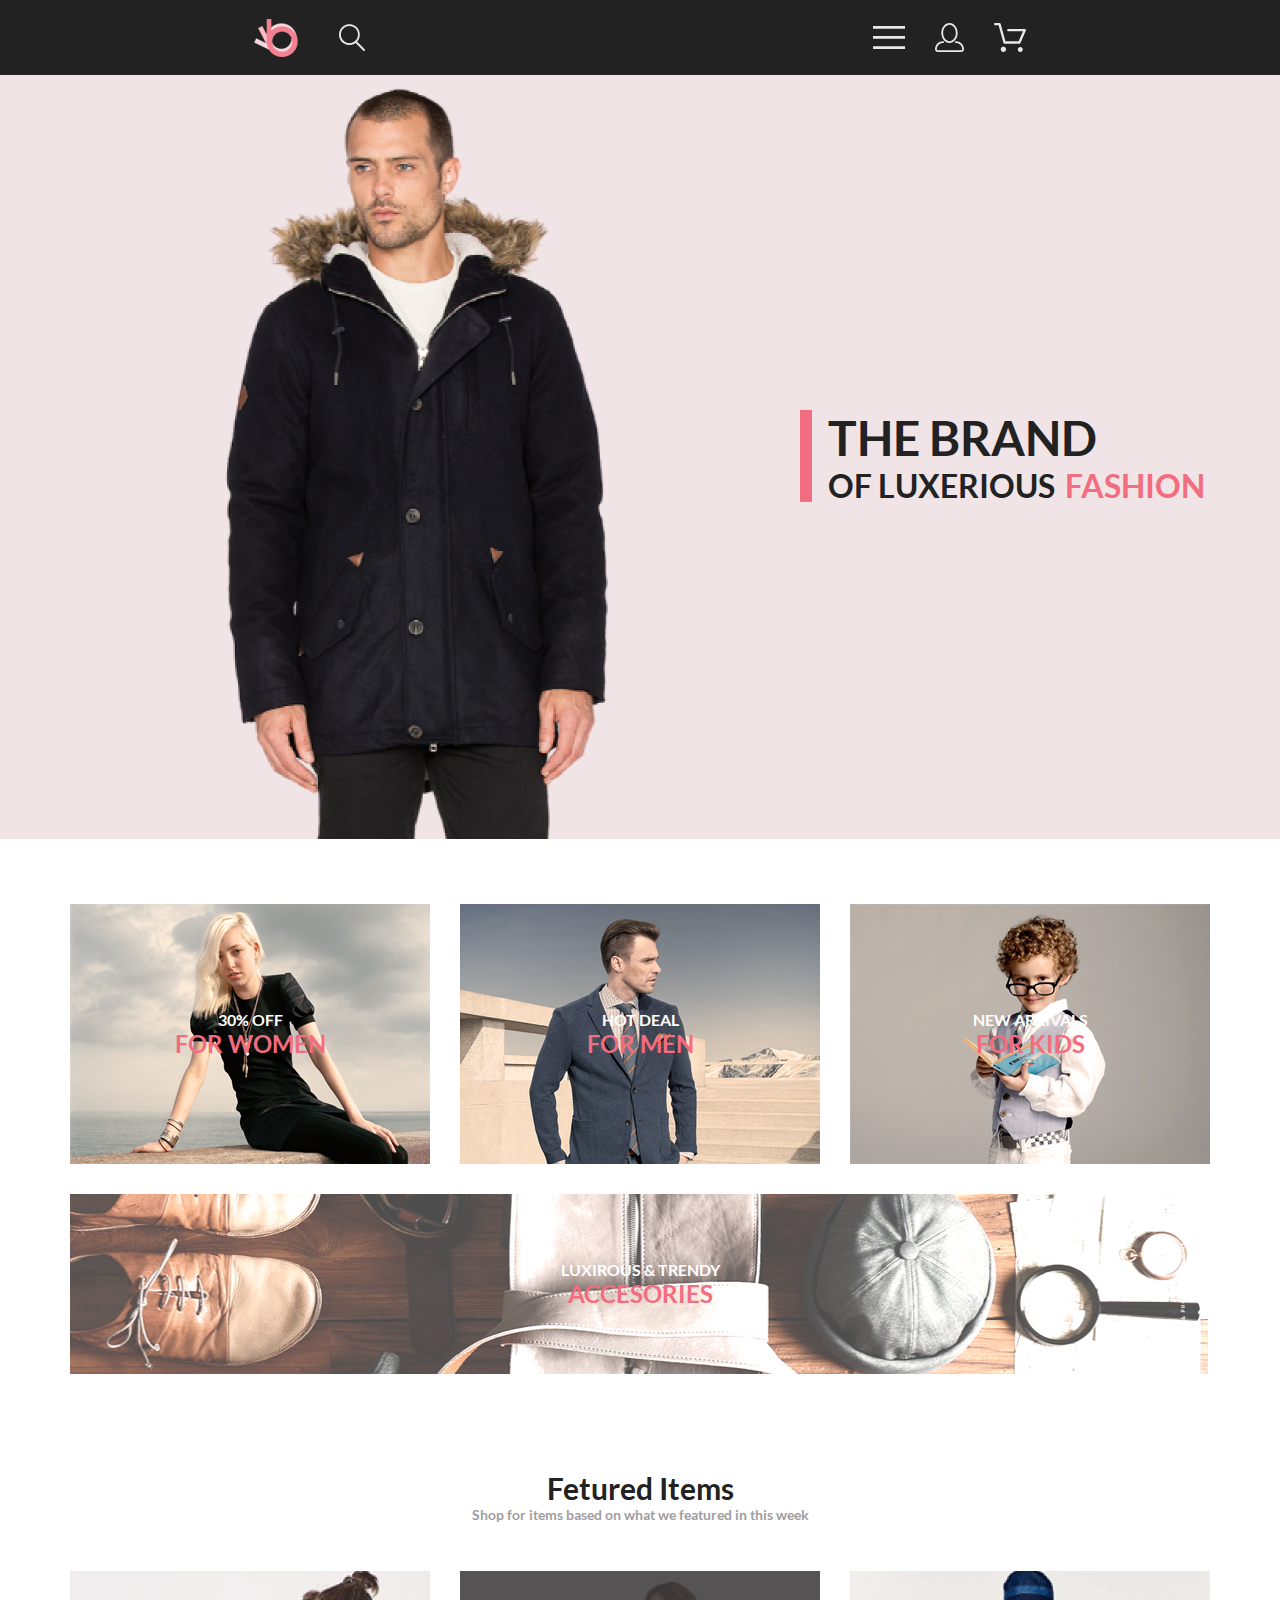
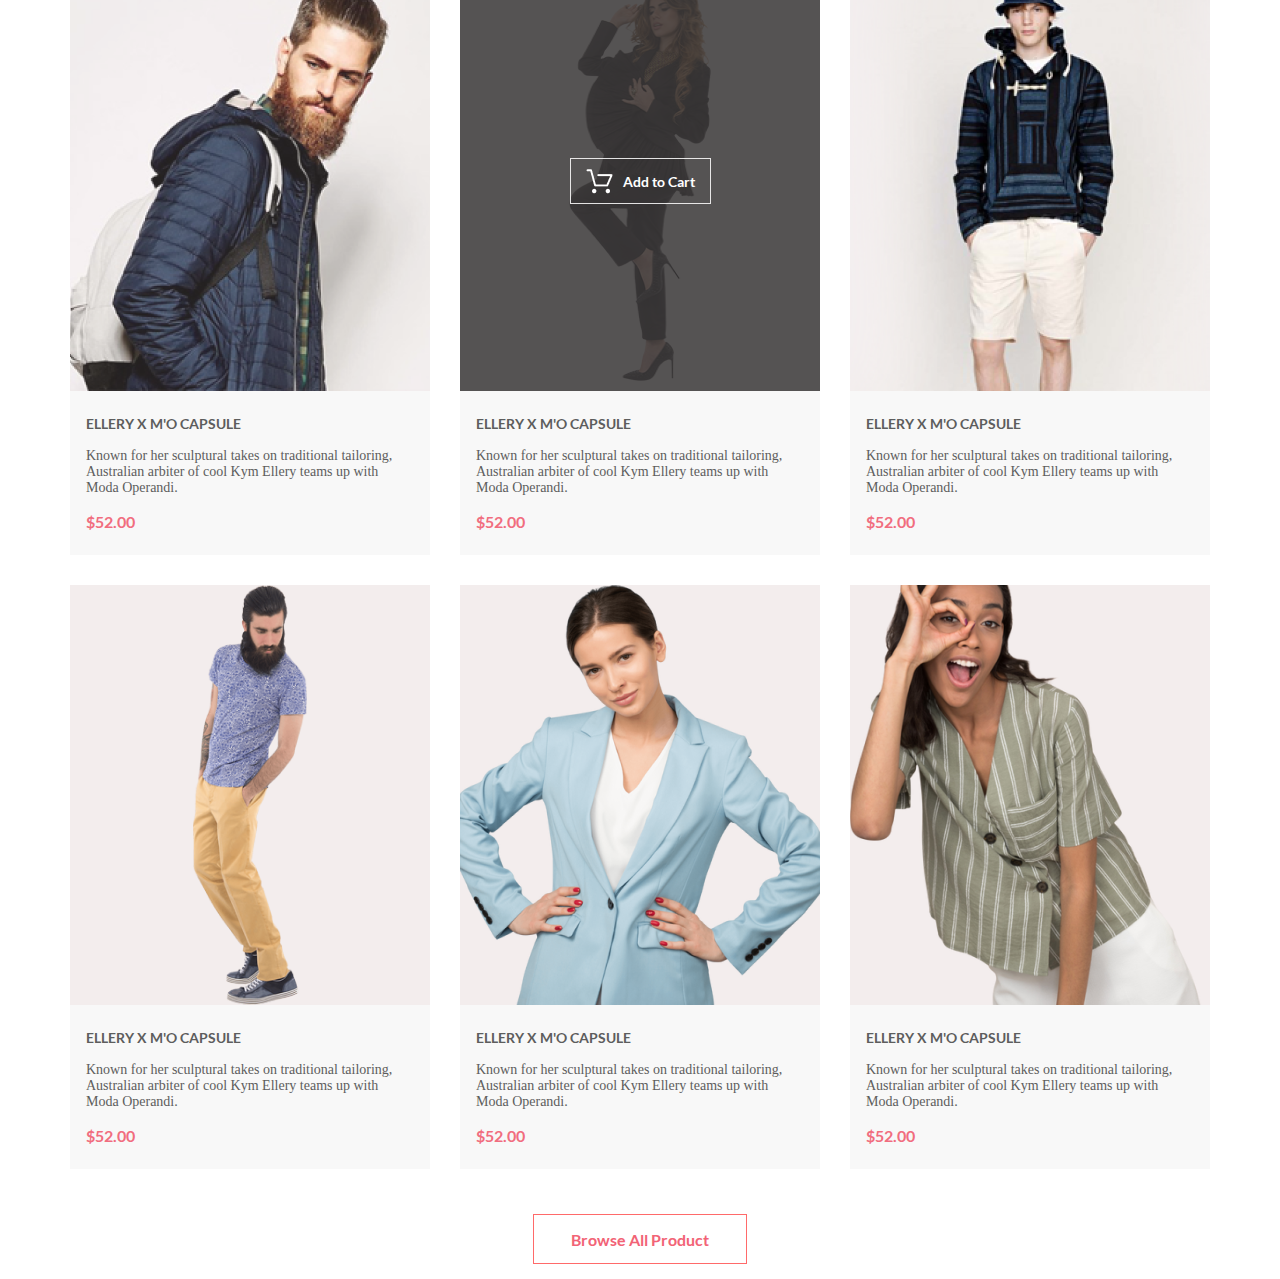
==== commit cb245736: "Done" ====
--- a/Lesson8_DZ/index.html
+++ b/Lesson8_DZ/index.html
@@ -5,7 +5,7 @@
     <meta charset="UTF-8">
     <meta name="viewport" content="width=device-width, initial-scale=1.0">
     <link rel="stylesheet" href="./style.css">
-    <title>Урок 6. Основы создания адаптивного сайта ч.1</title>
+    <title>Урок 8. Структура html5 и методология БЭМ</title>
 </head>
 
 <body>
@@ -32,9 +32,7 @@
             </div>
         </div>
         <div class="brand">
-            <div class="preview mobile_none">
-                
-            </div>
+            <div class="preview mobile_none"></div>
             <div class="description">
                 <div class="line">
                     <img src="./img/Rectangle 16 copy.png" alt="Rectangle">
@@ -76,8 +74,6 @@
                 <div class="offer_content">
                     <div class="offer_content_price">
                         <img src="./img/Rectangle15copy.png" alt="Layer51">
-                        <p class="offer_content_price_img"></p>
-                        
                     </div>
                     <div class="offer_content_price_title">
                         ELLERY X M'O CAPSULE
@@ -91,7 +87,7 @@
                         $52.00
                     </div>
                 </div>
-                <div class="offer_content2">
+                <div class="offer_content">
                     <div class="offer_content_price2">
                         <img src="./img/Layer51.png" alt="Layer51">
                         <p class="offer_content_price_img"></p>
@@ -112,7 +108,7 @@
                         $52.00
                     </div>
                 </div>
-                <div class="offer_content3">
+                <div class="offer_content">
                     <div class="offer_content_price">
                         <img src="./img/Rectangle15copy(2).png" alt="Rectangle15copy">
                     </div>
@@ -128,7 +124,7 @@
                         $52.00
                     </div>
                 </div>
-                <div class="offer_content4">
+                <div class="offer_content">
                     <div class="offer_content_price">
                         <img src="./img/Rectangle152.png" alt="Rectangle15copy">
                     </div>
@@ -144,7 +140,7 @@
                         $52.00
                     </div>
                 </div>
-                <div class="offer_content5">
+                <div class="offer_content">
                     <div class="offer_content_price">
                         <img src="./img/Rectangle153.png" alt="Rectangle15copy">
                     </div>
@@ -160,7 +156,7 @@
                         $52.00
                     </div>
                 </div>
-                <div class="offer_content6">
+                <div class="offer_content">
                     <div class="offer_content_price">
                         <img src="./img/Rectangle154.png" alt="Rectangle15copy">
                     </div>
@@ -184,6 +180,4 @@
     </div>
 </body>
 
-</html>
-
-sdfgd26556
+</html>--- a/Lesson8_DZ/style.css
+++ b/Lesson8_DZ/style.css
@@ -535,18 +535,48 @@
         display: none;
     }
 
+    .brand {
+        display: flex;
+        background-color: #F1E4E6;
+        align-items: center;
+    }
+
+    .preview {
+        width: 375px;
+        height: 320px;
+    }
+
     .description {
         display: flex;
         width: 100%;
-        height: 363px;
+        height: 320px;
         font-family: Lato;
         font-size: 38px;
         color: #222;
         font-weight: 900;
         justify-content: center;
+        gap: 15px;
+    }
+
+    .line {
+        height: 61px;
+    }
+
+    .center_brand_text {
+        width: 240px;
+    }
+
+    .brand_text {
+        width: 230px;
+        color: #222;
+        font-family: Lato;
+        font-size: 30px;
+        font-style: normal;
+        font-weight: 900;
     }
 
     .LUXERIOUS_text {
+        width: 240px;
         display: flex;
         color: #222;
         font-family: Lato;
@@ -563,11 +593,18 @@
         font-weight: 700;
     }
 
+    .content_offer {
+        display: flex;
+        /* width: 320px; */
+        flex-direction: column;
+        align-items: center;
+    }
+
     .content_offer_groups1 {
         display: flex;
         background-image: url(./img/Layer43.png);
         background-repeat: no-repeat;
-        width: 343px;
+        width: 320px;
         height: 247px;
         align-items: center;
         flex-direction: column;
@@ -584,7 +621,7 @@
         display: flex;
         background-image: url(./img/Rectangle30.png);
         background-repeat: no-repeat;
-        width: 343px;
+        width: 320px;
         height: 247px;
         align-items: center;
         flex-direction: column;
@@ -592,6 +629,7 @@
         text-align: center;
         font-family: Lato;
         font-size: 16px;
+        font-style: normal;
         font-weight: 400;
         justify-content: center;
     }
@@ -600,7 +638,7 @@
         display: flex;
         background-image: url(./img/Rectangle31.png);
         background-repeat: no-repeat;
-        width: 343px;
+        width: 320px;
         height: 247px;
         align-items: center;
         flex-direction: column;
@@ -608,6 +646,7 @@
         text-align: center;
         font-family: Lato;
         font-size: 16px;
+        font-style: normal;
         font-weight: 400;
         justify-content: center;
     }
@@ -616,14 +655,14 @@
         display: flex;
         background-image: url(./phone/Layer45.png);
         background-repeat: no-repeat;
-        width: 343px;
+        width: 320px;
         height: 111px;
         align-items: center;
         flex-direction: column;
         color: #FFF;
         text-align: center;
         font-family: Lato;
-        font-size: 16px;
+        font-size: 24px;
         font-weight: 400;
         justify-content: center;
     }
@@ -633,14 +672,14 @@
         justify-content: center;
         color: #222;
         font-family: Lato;
-        font-size: 30px;
+        font-size: 28px;
         font-weight: 400;
     }
 
     .offer_title_text2 {
         color: #9F9F9F;
         font-family: Lato;
-        font-size: 13px;
+        font-size: 12px;
         font-weight: 400;
     }
 
@@ -649,6 +688,13 @@
         flex-wrap: wrap;
         justify-content: center;
         width: 100%;
+    }
+
+    .offer_content {
+        display: flex;
+        width: 320px;
+        background-color: #F8F8F8;
+        flex-direction: column;
     }
 
     .offer_content_price {
@@ -656,11 +702,38 @@
         width: 320px;
     }
 
+    .offer_content_price2 {
+        height: 400px;
+        display: flex;
+        justify-content: center;
+        align-items: center;
+    }
+
     .offer_content_price img {
         width: 320px;
         height: auto;
     }
-    .offer_content{
+
+    .offer_content_price_img {
         width: 320px;
+        height: 400px;
+        position: absolute;
+        background-image: url(./img/tablet/Rectangle15.png);
+    }
+
+    .offer_content_price_title {
+        color: #5D5D5D;
+        font-family: Lato;
+        font-size: 13px;
+        font-weight: 300;
+        margin-left: 16px;
+        margin-top: 24px;
+    }
+
+    .offer_content_price_discreption {
+        width: 280px;
+        color: #5D5D5D;
+        font-size: 13px;
+        margin: 16px 16px 16px 16px;
     }
 }